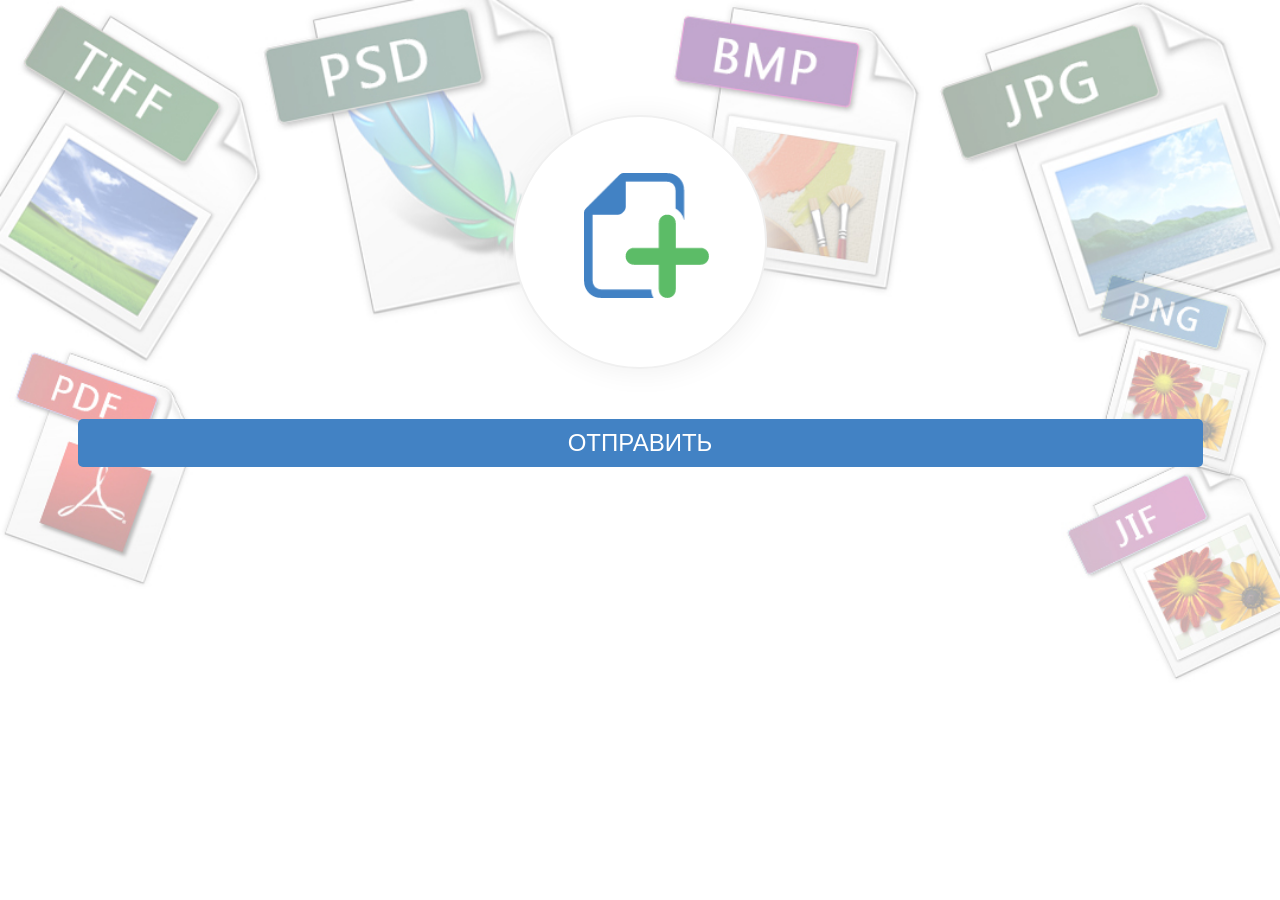
==== PHP/uploadPageForPalapaWS/index.html @ d2a0d0f0 "Create index.html" ====
<!DOCTYPE html>
<html>
<head>
	<meta charset="UTF-8">
	<title>Upload</title>
	<meta name="viewport" content="width=device-width, initial-scale=1">
	<style>
		*{margin: 0;padding: 0;}
		html,body{
			width: 100px;height: 100px;
			min-width: 100%;min-height: 100%;
		}
		body{
			background: #fff url('[data-uri]') 0 0 no-repeat;
			background-size: contain;
		}
		form{
			padding: 15px;
		}
		input[type="file"]{
			display: block;
			width: 250px;
			height: 250px;
			margin: 100px auto 0 auto;
			border: 2px solid #f0f0f0;
			border-radius: 100%;
			box-shadow: 2px 2px 30px #f0f0f0;
			font-size: 0;
			overflow: hidden;
			background: #fff url('[data-uri]') 55% 45% no-repeat;
			background-size: 50%;
		}
		input[type="submit"]{
			display: block;
			border-radius: 5px;
			background-color: #4282c4;
			color: #FFF;
			text-align: center;
			text-transform: uppercase;
			width: 90%;
			font-size: 1.5rem;
			height: 3rem;
			border: none;
			margin: 50px auto;
		}
		input:focus{
			outline: none;
		}
	</style>
</head>
<body>
<!-- Тип кодирования данных, enctype, ДОЛЖЕН БЫТЬ указан ИМЕННО так -->
<form enctype="multipart/form-data" action="upload.php" method="POST">
	<input type="file" name="userfile[]" multiple>
  <input type="submit" value="отправить"/>
</form>
</body>
</html>
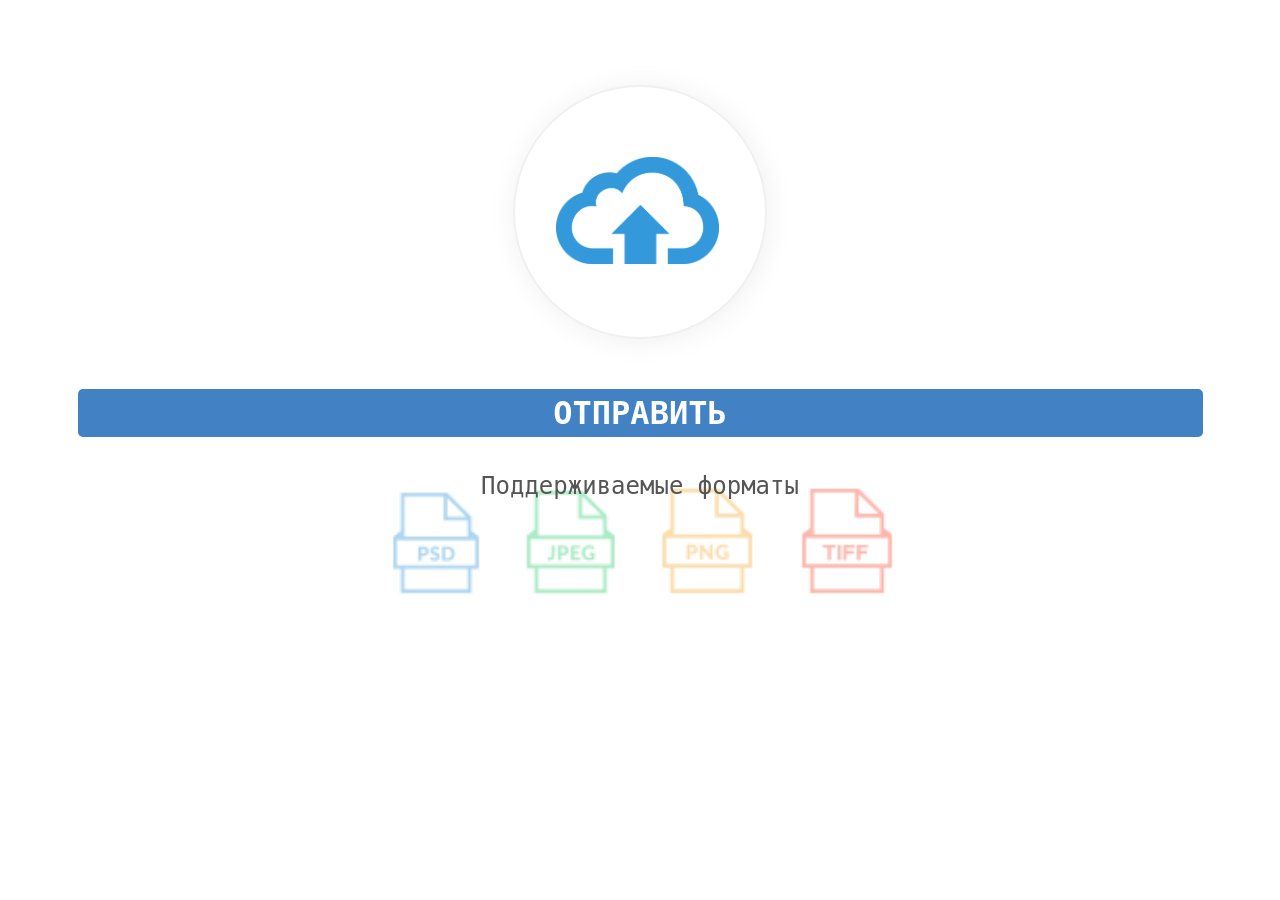
==== commit b8d97489: "v1.1" ====
--- a/PHP/uploadPageForPalapaWS/index.html
+++ b/PHP/uploadPageForPalapaWS/index.html
@@ -11,48 +11,59 @@
 			min-width: 100%;min-height: 100%;
 		}
 		body{
-			background: #fff url('[data-uri]') 0 0 no-repeat;
-			background-size: contain;
+			background-color: #fff;
 		}
 		form{
 			padding: 15px;
 		}
-		input[type="file"]{
+		label[for="iChoice"]{
 			display: block;
 			width: 250px;
 			height: 250px;
-			margin: 100px auto 0 auto;
+			margin: 70px auto 0 auto;
 			border: 2px solid #f0f0f0;
 			border-radius: 100%;
 			box-shadow: 2px 2px 30px #f0f0f0;
 			font-size: 0;
 			overflow: hidden;
-			background: #fff url('[data-uri]') 55% 45% no-repeat;
-			background-size: 50%;
+			background: #fff url('[data-uri]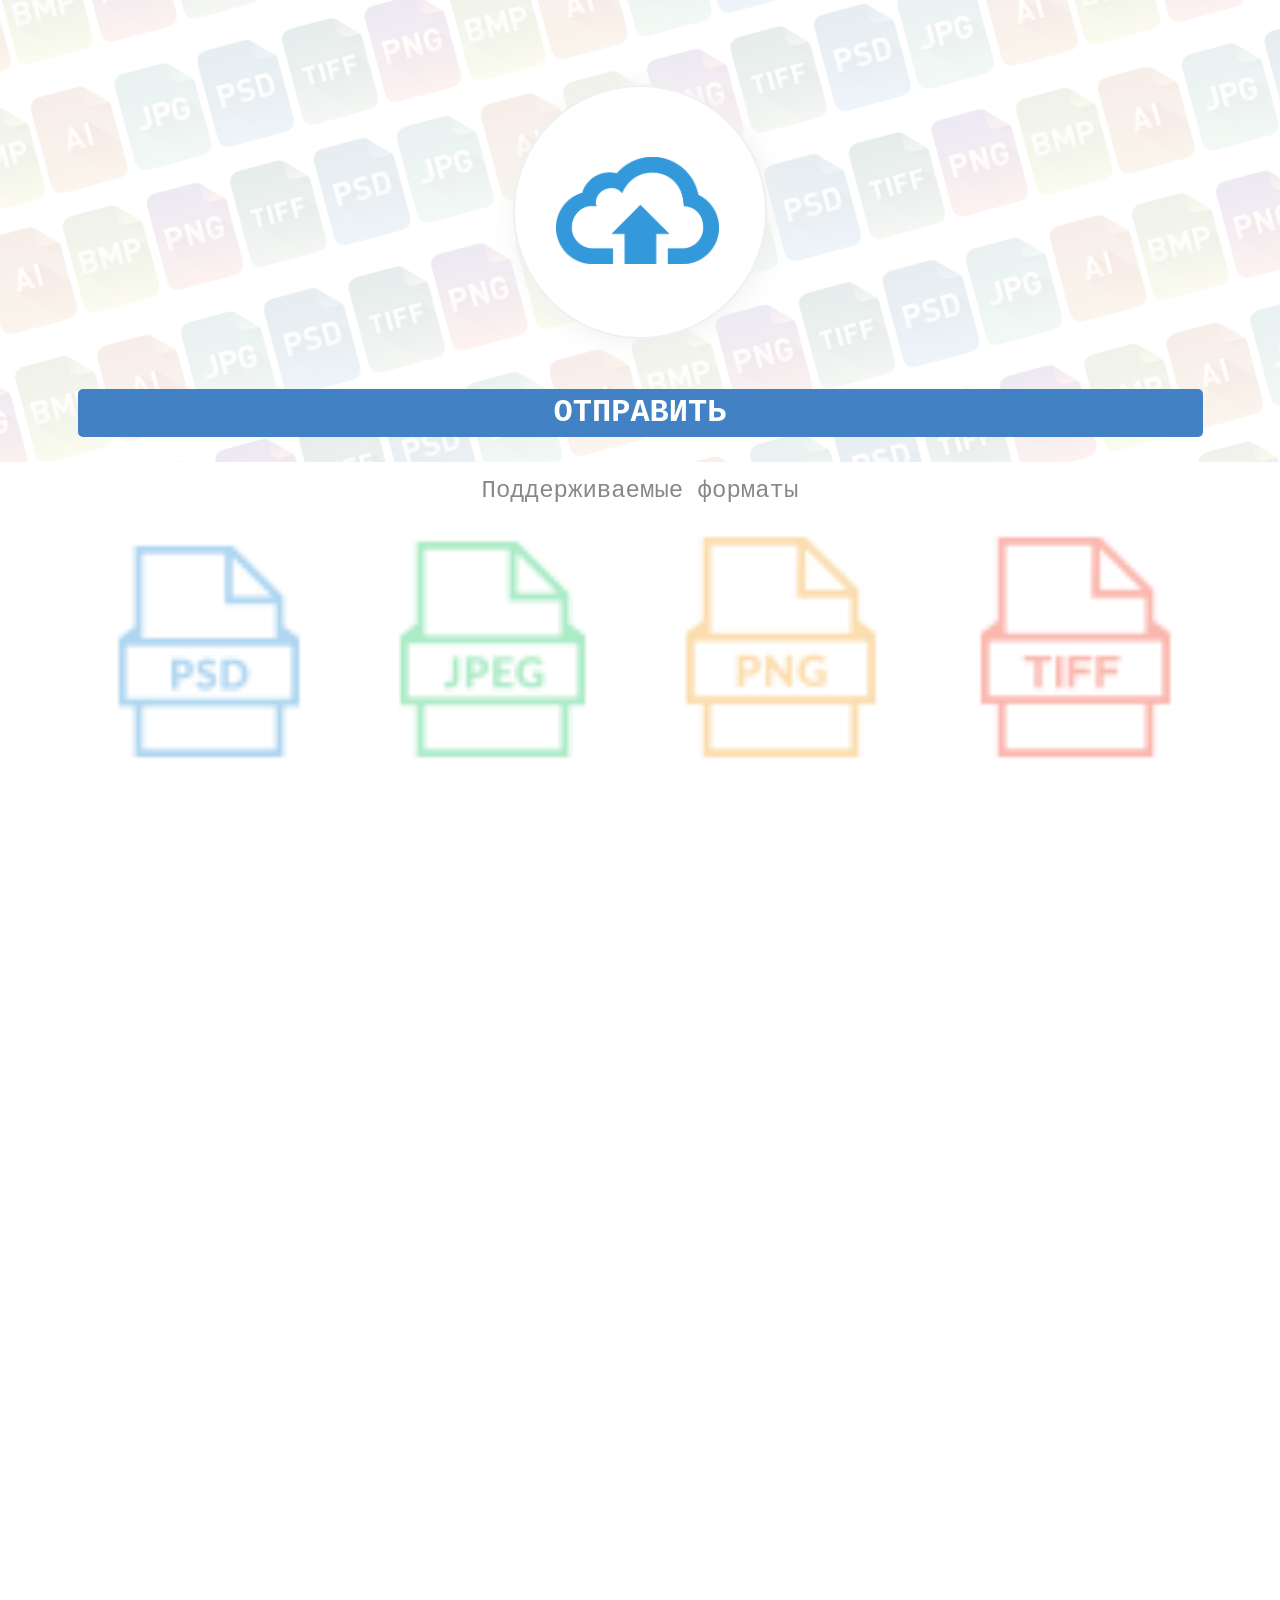
==== commit 4e21ad55: "v1.2" ====
--- a/PHP/uploadPageForPalapaWS/index.html
+++ b/PHP/uploadPageForPalapaWS/index.html
@@ -10,11 +10,28 @@
 			width: 100px;height: 100px;
 			min-width: 100%;min-height: 100%;
 		}
+		body::before{
+		  content: "";
+		  position: fixed;
+		  width: 200%;
+		  height: 200%;
+		  top: -50%;
+		  left: -50%;
+		  z-index: -1;
+		  background: url('[data-uri]') 0 0 repeat;
+		  -webkit-transform: rotate(-15deg);
+		  -moz-transform: rotate(-15deg);
+		  -ms-transform: rotate(-15deg);
+		  -o-transform: rotate(-15deg);
+		  transform: rotate(-15deg);
+		}
 		body{
 			background-color: #fff;
+			position: relative;
 		}
 		form{
 			padding: 15px;
+			position: relative;
 		}
 		label[for="iChoice"]{
 			display: block;
@@ -43,25 +60,28 @@
 			height: 3rem;
 			line-height: 3rem;
 			border: none;
-			margin: 50px auto 20px auto;
+			margin: 50px auto 10px auto;
 		}
 		input{
 			display: none;
 		}
 		p{
-			background: #fff url('[data-uri]') 50% 100% no-repeat;
+			background: #fff url('[data-uri]') 50% 40px no-repeat;
 			background-size: contain;
-			padding-bottom: 120px;
 			text-align: center;
-			color: #555;
+			color: #888;
 			font-family: monospace;
 			font-size: 1.5rem;
+			padding-top: 15px;
+			padding-bottom: 12000px;
+			margin-bottom: -11850px;
+			overflow: hidden;
 		}
 	</style>
 </head>
 <body>
 <form enctype="multipart/form-data" action="upload.php" method="POST">
-  <input id="iChoice" type="file" name="userfile[]" multiple><label for="iChoice"></label>
+	<input id="iChoice" type="file" name="userfile[]" multiple><label for="iChoice"></label>
   <input id="iSubmit" type="submit" value="отправить"/><label for="iSubmit">отправить</label>
 </form>
 <p>Поддерживаемые форматы</p>
